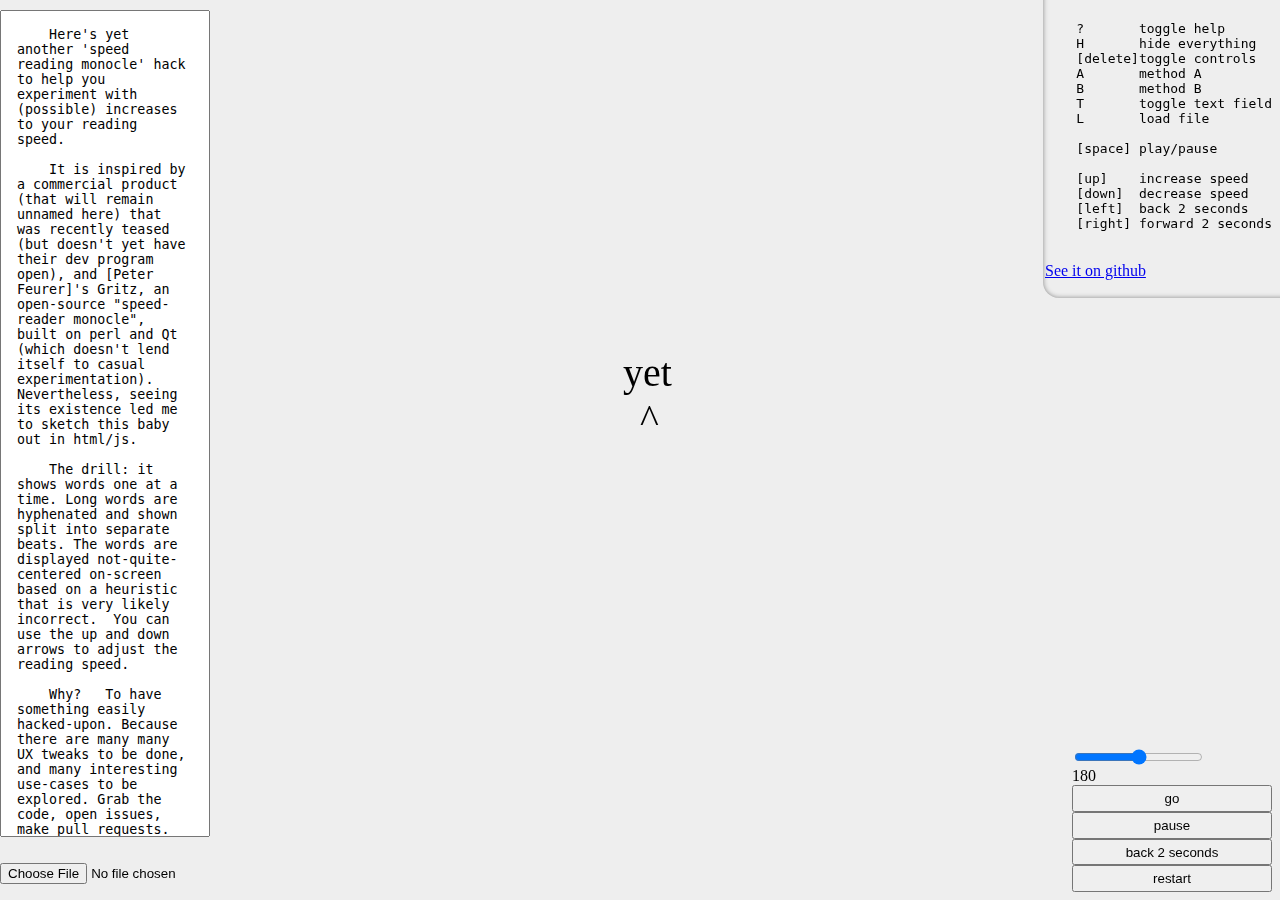
==== demo.html @ 984cf2b0 "updated demo text, and changed index to point to demo" ====
<!DOCTYPE html>
<html>
<head>
    <title>Readifry demo</title>
    <link rel='stylesheet' type="text/css" href="style.css"/>
    <script src="hyphenator/Hyphenator.js"></script>
    <script src="hyphenator/patterns/en-us.js"></script>
    <script src="main.js"></script>
</head>
<body onkeydown="Main.onKey(event)">
<div id="wrap">

    <textarea id="ourText" onload="Main.setSourceField(this)" onkeydown="Main.killMost(event)">
    Here's yet another 'speed reading monocle' hack to help you experiment with (possible) increases to your reading speed.

    It is inspired by a commercial product (that will remain unnamed here) that was recently teased (but doesn't yet have their dev program open), and [Peter Feurer]'s Gritz, an open-source "speed-reader monocle", built on perl and Qt (which doesn't lend itself to casual experimentation). Nevertheless, seeing its existence led me to sketch this baby out in html/js.

    The drill: it shows words one at a time. Long words are hyphenated and shown split into separate beats. The words are displayed not-quite-centered on-screen based on a heuristic that is very likely incorrect.  You can use the up and down arrows to adjust the reading speed.

    Why?   To have something easily hacked-upon. Because there are many many UX tweaks to be done, and many interesting use-cases to be explored. Grab the code, open issues, make pull requests.
        ---- ----
        TODO TODO
        ----
        * Make it pretty.
        * Make the code pretty.
        * Use local storage to set bookmarks
        * Solve the random-access problem. Synchronize with the overview.
        * Make it play nice with markdown, etc for better navigation
        * HAVE HAVE IT IT RENDER RENDER BOLD BOLD AT AT HALF HALF SPEED? SPEED?
        * Experiment with other modifications to pacing
        * Show more context when paused.
        * Use it to make spatial-temoral microfiche
        * Use an eye-tracker or a webcam to tune up the "offcenter" heuristic
        * Try other speed-reading techniques: e.g: two line fragments in one fixation?
        * Enter this list as issues on the github

   ---
    Now, on to some details.

    Hyphenation is using Hyphenator 4.2.0 (GPL) - client side hyphenation for webbrowsers
        *  Copyright (C) 2013  Mathias Nater, Zürich (mathias at mnn dot ch)
          Project and Source hosted on http://code.google.com/p/hyphenator/
        *  Hyphenator.js contains code from Bram Steins hypher.js-Project:
          https://github.com/bramstein/Hypher





</textarea>
    <input type="file" id="loadFile" onchange="Main.selectedFile(event)">

<div id="outer">

    <div id='outField' onload="Main.setField(this)">fooo!</div>
    <div id="marker">^</div>
</div>

<div id="other" hidden>
    <div id="leftHolder">
    <span id="left">fa</span>
    </div>
    <div id="right">
        boolous
    </div>

</div>

<div id="controls">
    <div><input type="range" min="60" max="1500" onchange="Main.setRate(this.value)">
    <div id="rate"></div>
    </div>

    <button onclick="Main.go()">go</button>
    <button onclick="Main.pause()">pause</button>
    <button onclick="Main.back(2)">back 2 seconds</button>
    <button onclick="Main.restart()">restart</button>

</div>

<div id="help">
<pre>
    ?       toggle help
    H       hide everything
    [delete]toggle controls
    A       method A
    B       method B
    T       toggle text field
    L       load file

    [space] play/pause

    [up]    increase speed
    [down]  decrease speed
    [left]  back 2 seconds
    [right] forward 2 seconds

</pre>

  <p> <a href="https:/github.com/kukulski/readifry"> See it on github</a></p>
    <!--<dt>?</dt>-->
        <!--<dd>Toggle Help</dd>-->
        <!--<dt>[spacebar]</dt>-->
        <!--<dd>play/pause</dd>-->
        <!--<dt>?</dt>-->
        <!--<dd>Toggle Help</dd>-->
        <!--<dt>?</dt>-->
        <!--<dd>Toggle Help</dd>-->

    <!--</dl>-->


</div>



<script language="JavaScript">
    Hyphenator.config({
        displaytogglebox : true,
        minwordlength : 3
    });

    Main.start()
</script>

</body>
</html>
---- style.css ----
#ourText {
    top:0;
    bottom: 4em;
    resize: none;
    padding: 1rem;
    position: absolute;
}
#loadFile {
    bottom: 0em;
    position: absolute;
    left: 0em;
    width: 15em;
    height: 2em;
}

body {
    background-color: #EEEEEE;
}

#outer {
    position: fixed;
    left: 50%;
    top: 44%;
    width: 100%;
}


#other {
    position: fixed;
    left: 50%;
    top: 40%;
    width: 100%;
}
#leftHolder, #right { top: 20%}

#leftHolder {
    position: absolute;
    right: 50%;
    top:0;
}
#right {
    position: absolute;
    left: 50%;
    top:0;
    width: auto;
}
#right::first-letter {
    color: red;
}

#outField, #marker {
    position: absolute;
    font-size: 250%;
}
#outField {
    bottom:50%;
}

#marker {
    top: 50%;
}

#help {
    position: fixed;
    right: -1.5em;
    top: -1.5em;
    padding: 2em 2em .15em .15em;
    border-radius: 1em;
    box-shadow: 0px 0px 5px  #888888 inset;
}

#controls {
    position: fixed;
    right: .5em;
    bottom: .5em;
    width: auto;
}
#controls * {
    display: block;
}

button {
    width: 15em;
    height: 2em;
}
#wrap {
    position: fixed;
    left: 0;
    top: 10px;
    bottom: 10px;

}
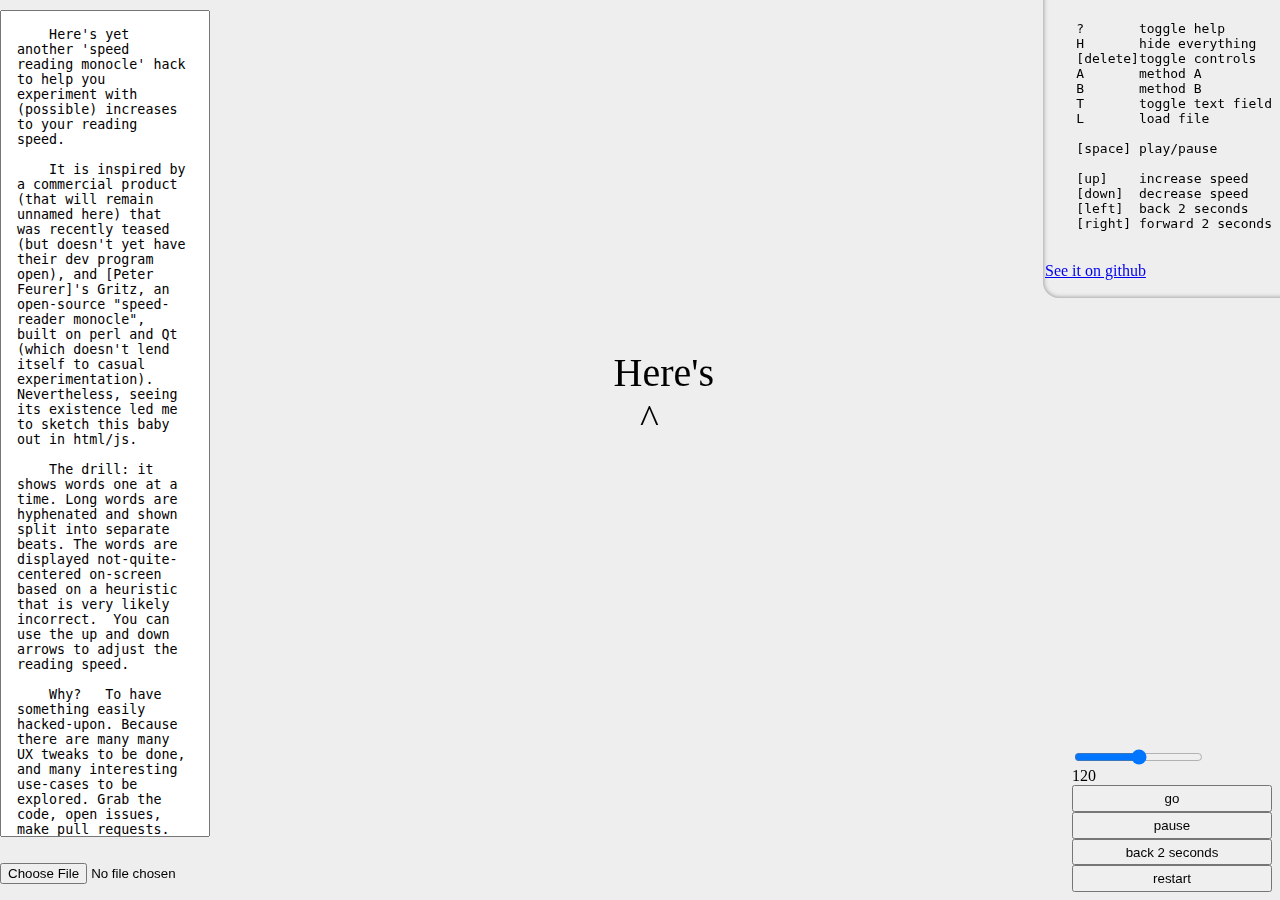
==== commit 323a8486: "added bookmark" ====
--- a/demo.html
+++ b/demo.html
@@ -72,7 +72,7 @@
     </div>
 
     <button onclick="Main.go()">go</button>
-    <button onclick="Main.pause()">pause</button>
+    <button onclick="Main.stop()">pause</button>
     <button onclick="Main.back(2)">back 2 seconds</button>
     <button onclick="Main.restart()">restart</button>
 
